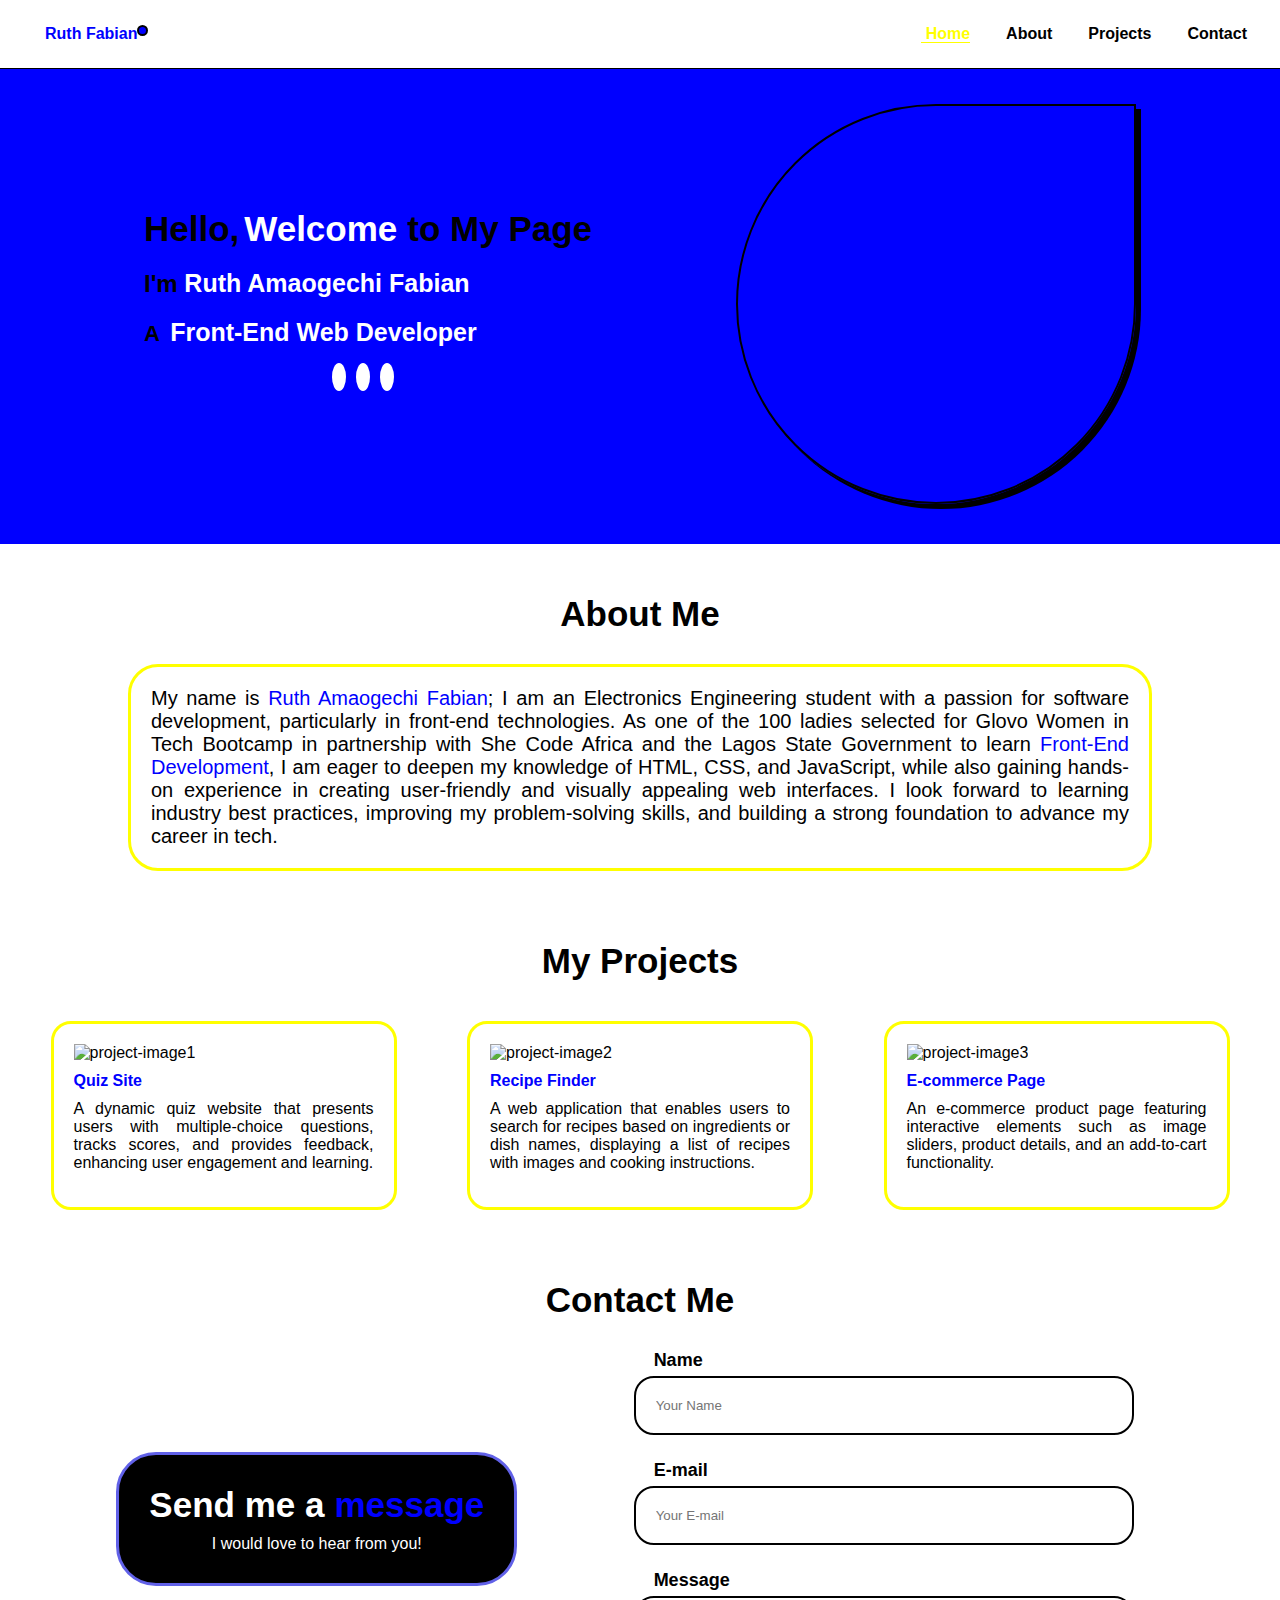
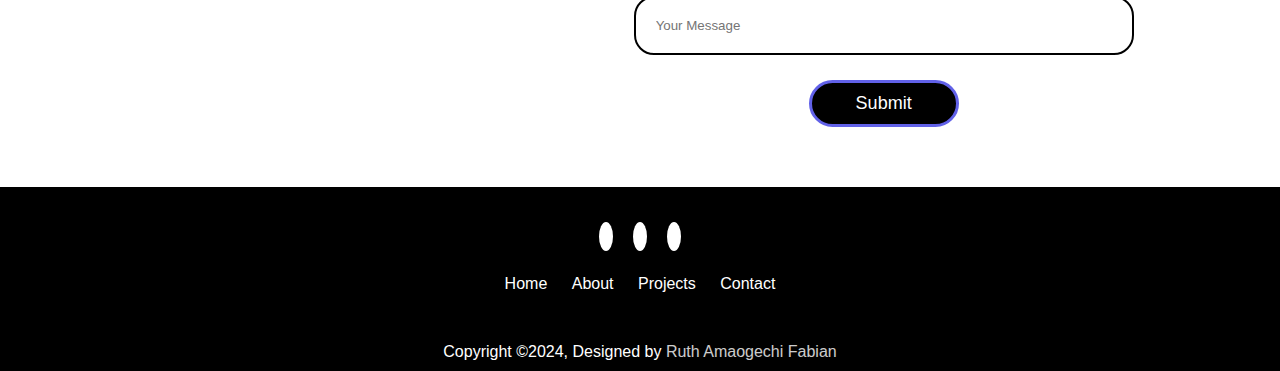
==== index.html @ 076144dd "Add files via upload" ====
<!DOCTYPE html>
<html lang="en">
<head>
  <meta charset="UTF-8">
  <meta http-equiv="X-UA-Compatible" content="IE=edge">
  <link rel="stylesheet" href="style.css">
  <script src="https://kit.fontawesome.com/0779b34e37.js" crossorigin="anonymous"></script><script src="https://kit.fontawesome.com/0779b34e37.js" crossorigin="anonymous"></script>

  <title>Ruth's Project</title>
</head>

<!----Body---->
<body>
  <header id="header">
    <p>Ruth Fabian</p>  
  
  <div>
    <ul id="navbar">
      <li><a class="active" href="#">Home</a></li>
      <li><a href="about.html">About</a></li>
      <li><a href="project.html">Projects</a></li>
      <li><a href="contact.html">Contact</a></li>
    </ul>
  </div>
  </header>

  <!----Hero Section---->
  <section id="hero">
   <div id="intro">
     <h1>Hello, <span>Welcome</span> to My Page</h1>
     <h2>I'm <span>Ruth Amaogechi Fabian</span></h2>
     <p> A  <span>Front-End Web Developer</span></p>
     <div id="socials">
      <ul>
        <li class="icon1"><a href="https://www.facebook.com/profile.php?id=100075475277767" target="_blank"><i class="fab fa-facebook-f"></i></a></li>
        <li><a href="https://www.linkedin.com/in/ruth-fabian-00363b230/" target="_blank"><i class="fab fa-linkedin-in"></i></a></li>
        <li><a href="https://x.com/ruth_fabian_" target="_blank"><i class="fab fa-twitter"></i></a></li>
      </ul>
      </div>
  </div>
    
  <!----Image---->
  <div id="image">
    <img src="images/me2.png" alt="image">
  </div>
   
  </section>

  <!----About Me---->
  <section id="about">
    <div>
      <h1>About Me</h1>
    </div>
   
   <div class="about-me">  
    <p>My name is <span>Ruth Amaogechi Fabian</span>; I am an Electronics Engineering student with a passion for software development, particularly in front-end technologies. 
    As one of the 100 ladies selected for Glovo Women in Tech Bootcamp in partnership with She Code Africa and the Lagos State Government to learn <span>Front-End Development</span>, 
    I am eager to deepen my knowledge of HTML, CSS, and JavaScript, while also gaining hands-on experience in creating user-friendly and visually appealing web interfaces. 
    I look forward to learning industry best practices, improving my problem-solving skills, and building a strong foundation to advance my career in tech.
  </p>
</div>

  </section>

  <!----My Projects---->
  <section id="projects">
    <h1>My Projects</h1>

    <div id="contain">
      <div class="item">
        <img src="images/quizapp.png" alt="project-image1">
        <h4>Quiz Site</h4>
        <p>A dynamic quiz website that presents users with multiple-choice questions, tracks scores, and provides feedback, enhancing user engagement and learning.</p>
        <a href="https://www.youtube.com" target="_blank"><i class="fas fa-link"></i></a>
      </div>
     
      <div class="item">
        <img src="images/recipefinder.png" alt="project-image2">
        <h4>Recipe Finder</h4>
        <p>A web application that enables users to search for recipes based on ingredients or dish names, displaying a list of recipes with images and cooking instructions.</p>
        <a href="https://www.wikipedia.org" target="_blank"><i class="fas fa-link"></i></a>
      </div>
     
      <div class="item">
        <img src="images/e-commerce.png" alt="project-image3">
        <h4>E-commerce Page</h4>
        <p>An e-commerce product page featuring interactive elements such as image sliders, product details, and an add-to-cart functionality. </p>
        <a href="https://www.youtube.com" target="_blank"><i class="fas fa-link"></i></a>
      </div>
     
    </div>

  </section>
 
  <!----Contact Me---->
<section id="contact">
     <h1>Contact Me</h1>
    <div id="container">
      <div id="content">
       <h1>Send me a <span>message</span></h1>
       <p>I would love to hear from you!</p>
      </div>    
 
      <div id="form">
       <form action="submit-form">
         <label for="name">Name</label>
         <input type="text" placeholder="Your Name" required>
         <label for="email">E-mail</label>
         <input type="email" placeholder="Your E-mail" required>
         <label for="message">Message</label>
         <input class="message" type="text" placeholder="Your Message">
         <button type="submit">
           Submit
         </button>
       </form>
      </div>
     
    </div>     
   
</section>  

<!----Footer---->
<footer>
  <div id="footericons">
      <ul>
        <li><a href="https://www.facebook.com/profile.php?id=100075475277767" target="_blank"><i class="fab fa-facebook-f"></i></a></li>
        <li><a href="https://www.linkedin.com/in/ruth-fabian-00363b230/" target="_blank"><i class="fab fa-linkedin-in"></i></a></li>
        <li><a href="https://x.com/ruth_fabian_" target="_blank"><i class="fab fa-twitter"></i></a></li>
      </ul>
 </div>

 <div id="footernav">
   <ul>
      <li><a class="active" href="#">Home</a></li>
      <li><a href="#">About</a></li>
      <li><a href="#">Projects</a></li>
      <li><a href="#">Contact</a></li>
    
   </ul>
 </div>

 <div id="footercopy">
   <p>Copyright &copy;2024, Designed by <span class="designer">Ruth Amaogechi Fabian</span></p>
 </div>
</footer>


</body>

</html>
---- style.css ----
*{
  margin: 0;
  padding: 0;
  box-sizing: border-box;
  font-family: Arial, Helvetica, sans-serif;
}

html{
  height: 100%;
}

body{
  display: flex;
  flex-direction: column;
  min-height: 100%;
  width: 100%;
}

h1{
  font-size: 35px;
}

#header{
  display: flex;
  justify-content: space-between;
  align-items: center;
  padding: 15px;
  border-bottom: 1px solid;
  background-color: white;
  position: sticky;
  z-index: 9;
  top: 0;
  left: 0;
}

#header p{
  color: blue ;
  position: relative;
  padding-left: 30px;
  font-weight: bold;
}
    
#header p::after{
  content: "";
  background-color: blue;
  position: absolute;
  height: 7px;
  width: 7px;
  border-radius: 50%;
  border: 2px solid black;
}

#navbar{
  display: flex;
  justify-content: center;
  align-items: center;
}

#navbar li{
  list-style: none;
  padding: 10px 18px;
}

#navbar li a{
    text-decoration: none;
    color: black;
    font-weight: bold;
    position: relative;
}

#navbar li a.active,
#navbar li a:hover{
    color: yellow;
    text-decoration: none;
    transition: 0.1s;
  }

  #navbar li a.active::after,
  #navbar li a:hover::after{
    content: "";
    background-color: yellow;
    position: absolute;
    width: 49px;
    height: 1px;
    bottom: -1px;
    right: 0px;
  }

  /****Hero Section****/
  #hero{
    display: flex;
    background-color: blue;
    padding-top: 20px;
    padding-bottom: 40px;
    justify-content: space-evenly;
    align-items: center;

  }

  #intro{
    justify-content: center;
    
  }
#intro h1{
  display: flex;
  color: black;
  margin-bottom: 20px;
  
}

#intro h1 span{
  color: white;
  padding-right: 10px;
  padding-left: 5px;
}

#intro h1 span:hover{
  display: inline;
  color: yellow;
  transition: 0.1s;
}
  
#intro h2{
  margin-bottom: 20px;
  text-align: left;
  }
  
#intro h2 span{
  display: inline;
 color:  white;
 font-size: 25px;
}  

#intro p {
    color: black;
    font-size: 22px;
    font-weight: bolder;
    margin-top: 10px;
  }

#intro p span{
  display: inline;
  color: white;
  margin-left: 5px;
  font-size: 25px;
}

#intro p span:hover{
  color: yellow;
  transition: 0.1s;
}


#image {
  display: flex;
}

#image img{
  border-radius: 50%;
  border-top-right-radius: 0%;
  border-bottom-right-radius: 50%;
  width: 400px;
  height: 400px;
  margin-top: 15px;
  border: 1px solid black;
  border-width: 2px;
  box-shadow: 5px 5px;
  
}

#image img:hover{
  box-shadow: 5px 5px 3px 3px;
}

#hero div ul li{
  list-style: none;
  display: inline;
 }

#socials{
  display: flex;
  align-items: center;
  justify-content: center;
  margin-top: 20px;
}

#socials ul li a{
  align-items: center;
  justify-content: center;
  text-decoration: none;
  padding: 7px;
  margin: 10px 10px 10px 0px;
  color: black;
  background-color: white;
  font-size: 12px;
  width: 12px;
  height: 12px;
  line-height: 12px;
  text-align: center;
  border-radius: 50%;
}


#socials ul li a:hover{
  color: blue;
  transition: 0.1s;
}


/***About Me Section*****/
#about {
  display:flex;
  flex-direction: column;
  background-color: white;
  
}

#about div h1{
  margin-top: 50px;
  margin-bottom: 30px;
  justify-content: center;
  text-align: center;

}

.about-me{
 display: flex;
 border: 1px solid yellow ;
 border-width: 3px;
 width: 80%;
 border-radius: 30px;
 margin: 0 auto;
 margin-bottom: 50px;
 justify-content: center;
 align-items: center;
}

.about-me p{
  text-align: justify;
  font-size: 20px;
  padding: 20px;
}

.about-me p span{
  display: inline;
  color: blue;
}

/*****projetcs section***/
#pojects{
  display: flex;
}

#projects h1{
text-align: center;
margin-top: 20px;
margin-bottom: 20px;
}

#contain{
  display: flex;
  justify-content: space-evenly;
  padding-bottom: 20px;
}

.item{
  margin: 20px;
  border: 3px solid yellow;
  border-radius: 20px;
  padding: 20px;
}

.item h4{
  color: blue;
  margin-bottom: 10px;
}

.item p{
  width: 300px;
  text-align: justify;
  margin-bottom: 10px;
}

.item img{
  margin-bottom: 10px;
  width: 300px;
  height: 100px;
}

.item a{
  display: flex;
  justify-content: center;
  margin-top: 15px;
  align-items: center;
  text-decoration: none;
  color: blue;
}

.item a:hover{
  color: rgb(223, 223, 25);
  transition: 0.1s;
}

/***form section: contact me***/
#contact{
  background-color: white;
  padding: 30px;
}

#contact h1{
  text-align: center;
  font-size: 35px;
}

#container{
  display: flex;
  justify-content: space-evenly;
  align-items: center;
  
}

#content h1{
  display: flex;
  justify-content: center;
  align-items: center;
  padding-bottom: 10px;
}

#content{
  color: white;
  padding: 30px;
  background-color: black;
  border: 1px solid rgb(97, 97, 232);
  border-width: 3px;
  border-radius: 40px;
  float: left;
  justify-content: center;
  align-items: center;
  position: relative;
  bottom: 20px;
}

#content h1 span{
  color: blue;
  padding-left: 10px;
}

#content h1 span:hover{
  opacity: 0.8;
  transition: 0.1s;
}

#content p{
  text-align: center;
}

form{
  display: flex;
  flex-direction: column;
  position: relative;
  margin: 30px;
  justify-content: center;
}

#form label{
  color: black;
  text-align: left;
  font-size: 18px;
  font-weight: bold;
  position: relative;
  left: 20px;
}

#form input{
  padding: 20px;
  margin-top: 5px;
  margin-bottom: 25px;
  width: 500px;
  border-radius: 20px;
  border: 1px solid black;
  border-width: 2px;
}

#form input:hover{
  border: 2px solid rgb(151, 151, 242);
}

#form button{
  display: flex;
  background-color: black;
  padding-top: 10px;
  padding-bottom: 10px;
  color:white;
  font-size: 18px;
  justify-content: center;
  width: 150px;
  border-radius: 30px;
  position: relative;
  align-items: center;
  position: relative;
  left: 175px;
  border: 1px solid rgb(97, 97, 232);
  border-width: 3px;
}

#form button:hover{
  background-color: white;
  color: black;
  cursor: pointer;
  border-width: 4px;
  border: 1px solid blue;
  transition: 0.1s;
  
}

/****footer*****/
footer{
  display: flex;
  flex-direction: column;
  background-color: black;
  padding-top: 40px;
  padding-bottom: 10px;
  margin-top: auto;
}

footer div ul li{
 list-style: none;
 display: inline;
}

#footericons{
  display: flex;
  justify-content: center;
}

#footericons ul li a{
  text-decoration: none;
  padding: 7px;
  color: black;
  background-color:white;
  margin: 10px 10px 30px;
  aspect-ratio: 1;
  font-size: 13px;
  width: 13px;
  height: 13px;
  line-height: 13px;
  text-align: center;
  border-radius: 50%;

}

#footericons ul li a:hover{
  color: blue;
  background-color: white;
  transition: 0.5s;
}

#footernav{
  display: flex;
  justify-content: center;
}

#footernav ul{
 margin: 30px 0;
}
#footernav ul li{
  list-style: none;
  
}

#footernav ul li a{
  text-decoration: none;
  color: white;
  margin: 20px 10px;
}

#footernav ul li a:hover{
  color: blue;
}

#footercopy{
  display: flex;
  justify-content: center;
  color: white;
  margin-top: 20px;
  position: relative;
  bottom: 0;
}

.designer{
 opacity: 0.8;
}
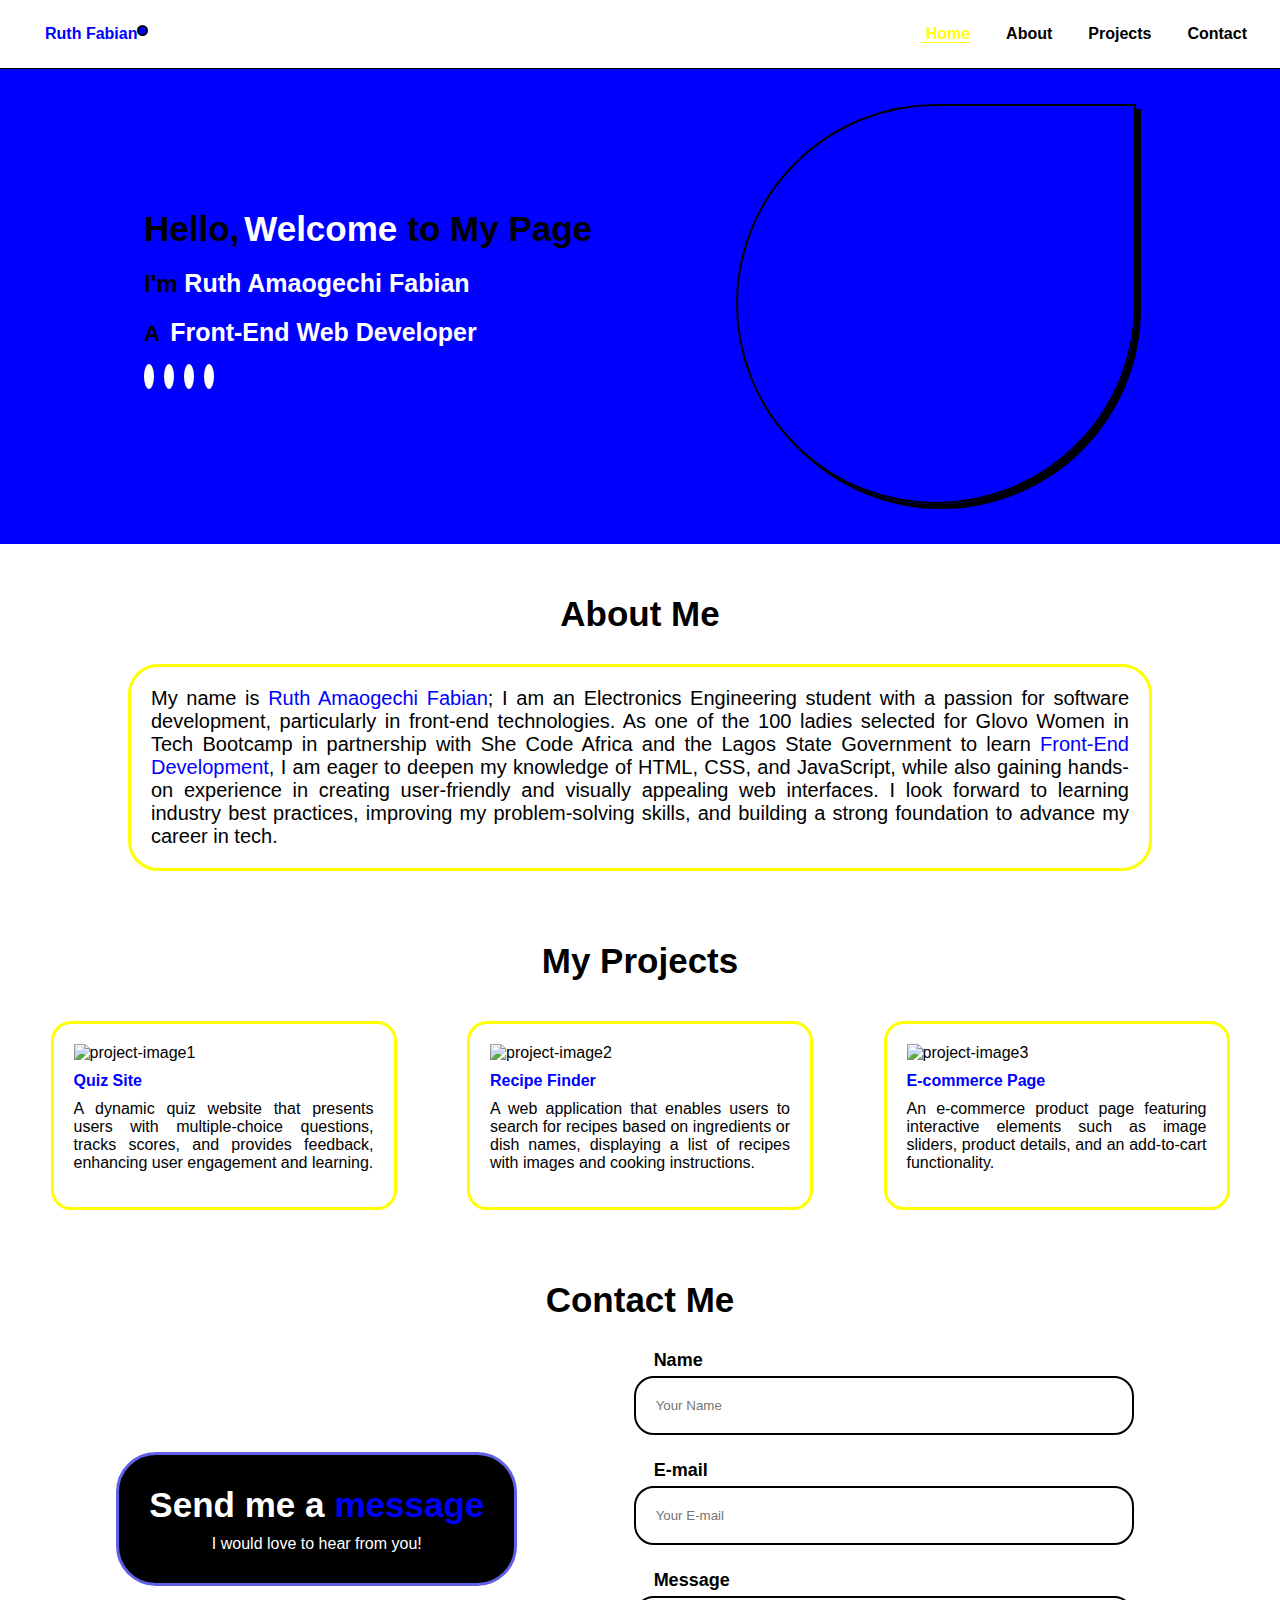
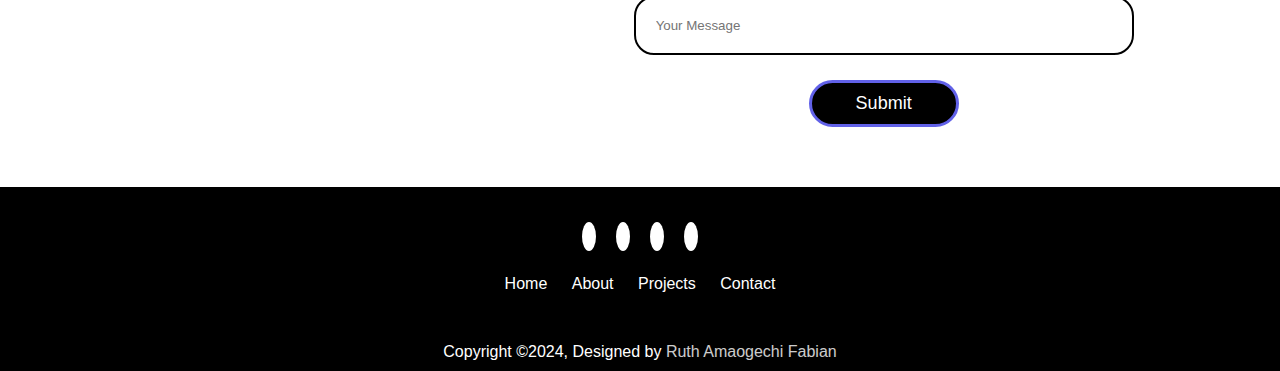
==== commit 5ef2df7a: "Add files via upload" ====
--- a/index.html
+++ b/index.html
@@ -16,7 +16,7 @@
   
   <div>
     <ul id="navbar">
-      <li><a class="active" href="#">Home</a></li>
+      <li><a class="active" href="index.html">Home</a></li>
       <li><a href="about.html">About</a></li>
       <li><a href="project.html">Projects</a></li>
       <li><a href="contact.html">Contact</a></li>
@@ -32,9 +32,10 @@
      <p> A  <span>Front-End Web Developer</span></p>
      <div id="socials">
       <ul>
-        <li class="icon1"><a href="https://www.facebook.com/profile.php?id=100075475277767" target="_blank"><i class="fab fa-facebook-f"></i></a></li>
+        <li><a href="https://www.facebook.com/profile.php?id=100075475277767" target="_blank"><i class="fab fa-facebook-square"></i></a></li>
         <li><a href="https://www.linkedin.com/in/ruth-fabian-00363b230/" target="_blank"><i class="fab fa-linkedin-in"></i></a></li>
         <li><a href="https://x.com/ruth_fabian_" target="_blank"><i class="fab fa-twitter"></i></a></li>
+        <li><a href="https://instagram.com/ruth_fab4" target="_blank"><i class="fab fa-instagram-square"></i></a></li>
       </ul>
       </div>
   </div>
@@ -123,9 +124,10 @@
 <footer>
   <div id="footericons">
       <ul>
-        <li><a href="https://www.facebook.com/profile.php?id=100075475277767" target="_blank"><i class="fab fa-facebook-f"></i></a></li>
+        <li><a href="https://www.facebook.com/profile.php?id=100075475277767" target="_blank"><i class="fab fa-facebook-square"></i></a></li>
         <li><a href="https://www.linkedin.com/in/ruth-fabian-00363b230/" target="_blank"><i class="fab fa-linkedin-in"></i></a></li>
         <li><a href="https://x.com/ruth_fabian_" target="_blank"><i class="fab fa-twitter"></i></a></li>
+        <li><a href="https://instagram.com/ruth_fab4" target="_blank"><i class="fab fa-instagram-square"></i></a></li>
       </ul>
  </div>
 
--- a/style.css
+++ b/style.css
@@ -180,7 +180,6 @@
 #socials{
   display: flex;
   align-items: center;
-  justify-content: center;
   margin-top: 20px;
 }
 
@@ -188,16 +187,16 @@
   align-items: center;
   justify-content: center;
   text-decoration: none;
-  padding: 7px;
+  padding: 5px;
   margin: 10px 10px 10px 0px;
   color: black;
   background-color: white;
-  font-size: 12px;
-  width: 12px;
-  height: 12px;
-  line-height: 12px;
+  font-size: 13px;
+  width: 13px;
+  height: 13px;
+  line-height: 13px;
+  border-radius: 50%;
   text-align: center;
-  border-radius: 50%;
 }
 
 
